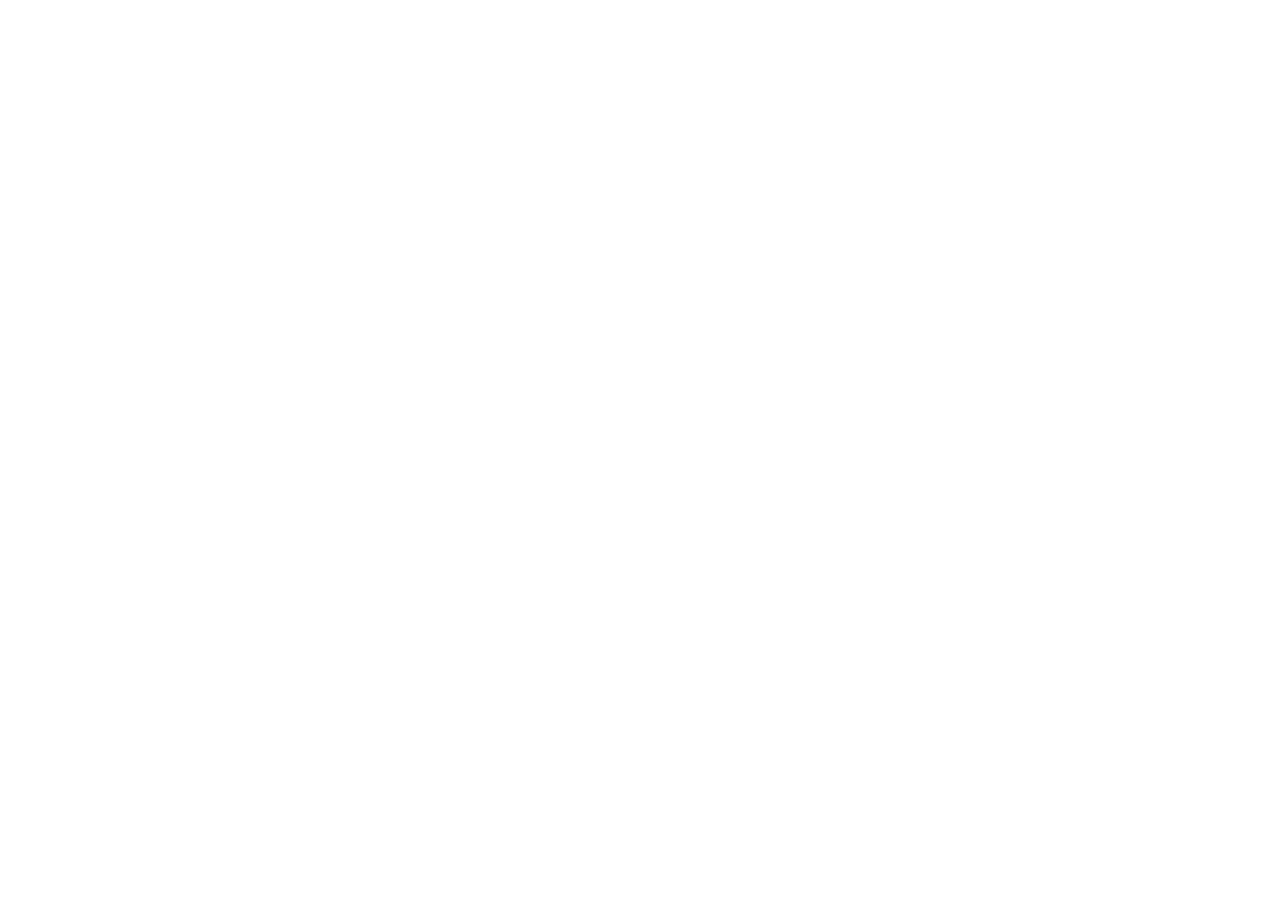
==== account.html @ 679d1d30 "common header check" ====
<!DOCTYPE html>
<html lang="ru">
<head>
    <meta charset="UTF-8">
    <meta name="keywords" content="Southern Wind; Perfume">
    <meta name="description" content="Southern Wind account page">
    <link href="css/styles.css" rel="stylesheet">
    <title>Account • Southern Wind</title>
    <script src="scripts/selectNavBarItem.js"></script>
    <script
            src="https://code.jquery.com/jquery-3.3.1.js"
            integrity="sha256-2Kok7MbOyxpgUVvAk/HJ2jigOSYS2auK4Pfzbm7uH60="
            crossorigin="anonymous">
    </script>
    <script>
        $(function () {
            $("#header").load("header.html");
            $("#footer").load("footer.html");
        });
    </script>
</head>
<body class="body">
<div id="header"></div>
<main class="main">

</main>
<div id="footer"></div>
</body>
</html>
---- css/styles.css ----
:root {
    --border-len: 4px;

    --light-box-color: #f9eade;
    --light-border-color: #daccc2;

    --red-strip-color: #bf5050;
    --white-strip-color: #f1edd7;
}

.body {
    padding: 0;
    margin: 0;
    font-weight: 400;
    font-family: "Helvetica", sans-serif;
    background: rgb(190, 169, 155);
    background: linear-gradient(90deg, rgba(190, 169, 155, 1) 0%, rgba(249, 234, 222, 1) 50%, rgba(190, 169, 155, 1) 100%);
}

.nav-bar {
    display: flex;
    align-items: center;
    justify-content: center;
}

.nav-bar__logo {
    display: inline-flex;
    box-sizing: border-box;
}

.nav-bar__logo-image {
    display: inline-block;
    float: left;
    width: auto;
}

.nav-bar__bookmark {
    display: none;
}

@media screen and (min-width: 1000px) {
    .nav-bar__bookmark {
        display: inline-flex;
        box-sizing: border-box;
        position: fixed;
        left: 92%;
    }
}

.nav-bar__logo-image {
    display: inline-block;
    width: auto;
}

.nav-bar__logo-title {
    display: none;
}

@media screen and (min-width: 800px) {
    .nav-bar__logo-title {
        display: inline-block;
        padding-left: 8px;
        font-size: 24px;
        font-weight: 700;
        line-height: 100px;
    }
}

.nav-bar__list {
    display: flex;
}

.nav-bar__item {
    margin-left: 12px;
    text-transform: uppercase;
    letter-spacing: 0.2em;
    list-style: none;
}

@media screen and (min-width: 700px) {
    .nav-bar__item {
        margin-left: 32px;
    }
}

.nav-bar__item-text{
    text-decoration: none;
    color: black;
}

.nav-bar__item-text__active{
    text-decoration: underline;
}

.main {
    width: 100%;
}

@media screen and (min-width: 1000px) {
    .main {
        width: 85%;
    }
}

@media screen and (min-width: 1400px) {
    .main {
        width: 75%;
        padding: 0 7%;
    }
}

.main div {
    margin: 0.5cm 0.75cm;
    border-radius: 10px;
}

.footer {
    position: relative;
    padding: 0.75cm 1cm;
    margin: 0;
    background: var(--light-box-color);
    border-top: var(--border-len) solid var(--light-border-color);
}

.footer strong {
    font-size: 18px;
    letter-spacing: 0.075em;
}
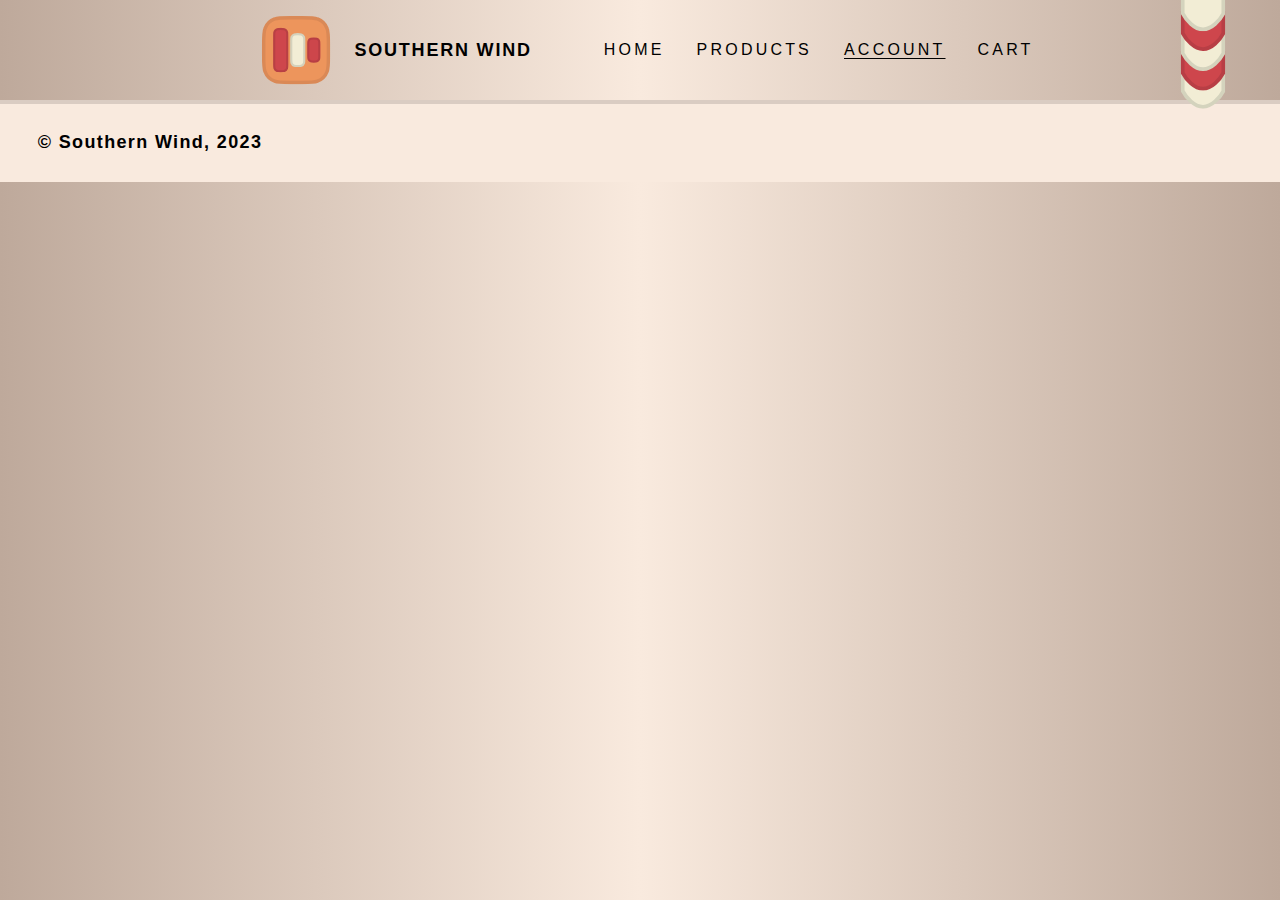
==== commit 8eb6a34d: "remove common header; change some styles" ====
--- a/account.html
+++ b/account.html
@@ -7,23 +7,42 @@
     <link href="css/styles.css" rel="stylesheet">
     <title>Account • Southern Wind</title>
     <script src="scripts/selectNavBarItem.js"></script>
-    <script
-            src="https://code.jquery.com/jquery-3.3.1.js"
-            integrity="sha256-2Kok7MbOyxpgUVvAk/HJ2jigOSYS2auK4Pfzbm7uH60="
-            crossorigin="anonymous">
-    </script>
-    <script>
-        $(function () {
-            $("#header").load("header.html");
-            $("#footer").load("footer.html");
-        });
-    </script>
 </head>
 <body class="body">
-<div id="header"></div>
+<header class="header">
+    <nav class="nav-bar">
+        <div class="nav-bar__logo">
+            <a>
+                <img src="img/logo-2-1.svg" class="nav-bar__logo-image" alt="Logo">
+                <div class="nav-bar__logo-title">Southern Wind</div>
+            </a>
+        </div>
+        <ul class="nav-bar__list">
+            <li class="nav-bar__item">
+                <a class="nav-bar__item-text" href="index.html">Home</a>
+            </li>
+            <li class="nav-bar__item">
+                <a class="nav-bar__item-text" href="products.html">Products</a>
+            </li>
+            <li class="nav-bar__item">
+                <a class="nav-bar__item-text" href="account.html">Account</a>
+            </li>
+            <li class="nav-bar__item">
+                <a class="nav-bar__item-text" href="cart.html">Cart</a>
+            </li>
+        </ul>
+        <div class="nav-bar__bookmark">
+            <img src="img/bookmark-5-1.svg" class="nav-bar__bookmark-image" alt="bookmark">
+        </div>
+    </nav>
+</header>
 <main class="main">
 
 </main>
-<div id="footer"></div>
+<footer class="footer">
+    <section>
+        <strong>© Southern Wind, 2023</strong>
+    </section>
+</footer>
 </body>
 </html>--- a/css/styles.css
+++ b/css/styles.css
@@ -36,6 +36,7 @@
 
 .nav-bar__bookmark {
     display: none;
+    z-index: 3;
 }
 
 @media screen and (min-width: 1000px) {
@@ -60,9 +61,11 @@
     .nav-bar__logo-title {
         display: inline-block;
         padding-left: 8px;
-        font-size: 24px;
+        line-height: 100px;
+        text-transform: uppercase;
+        letter-spacing: 0.1em;
+        font-size: 18px;
         font-weight: 700;
-        line-height: 100px;
     }
 }
 
@@ -90,6 +93,8 @@
 
 .nav-bar__item-text__active{
     text-decoration: underline;
+    text-decoration-skip-ink: none;
+    text-underline-offset: 0.2em;
 }
 
 .main {
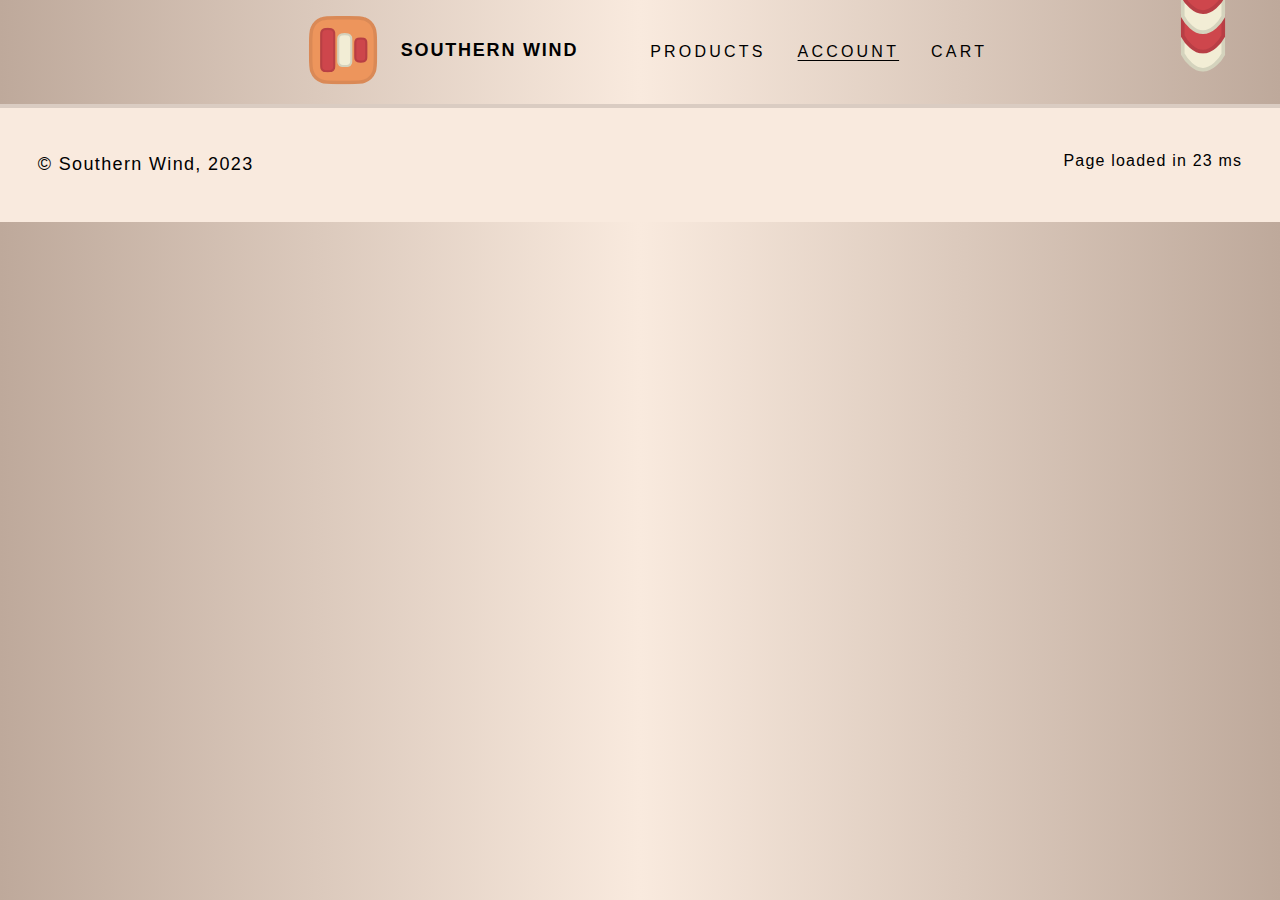
==== commit 34d44588: "add extra scripts" ====
--- a/account.html
+++ b/account.html
@@ -6,32 +6,27 @@
     <meta name="description" content="Southern Wind account page">
     <link href="css/styles.css" rel="stylesheet">
     <title>Account • Southern Wind</title>
-    <script src="scripts/selectNavBarItem.js"></script>
+
+    <script src="scripts/selectNavBarButton.js"></script>
+    <script src="scripts/hoverNavBarButton.js"></script>
+    <script src="scripts/showLoadingTime.js"></script>
+    <script src="scripts/scrollToTop.js"></script>
 </head>
 <body class="body">
 <header class="header">
     <nav class="nav-bar">
-        <div class="nav-bar__logo">
-            <a>
+        <a class="nav-bar__logo-button" href="index.html">
+            <div class="nav-bar__logo">
                 <img src="img/logo-2-1.svg" class="nav-bar__logo-image" alt="Logo">
                 <div class="nav-bar__logo-title">Southern Wind</div>
-            </a>
-        </div>
+            </div>
+        </a>
         <ul class="nav-bar__list">
-            <li class="nav-bar__item">
-                <a class="nav-bar__item-text" href="index.html">Home</a>
-            </li>
-            <li class="nav-bar__item">
-                <a class="nav-bar__item-text" href="products.html">Products</a>
-            </li>
-            <li class="nav-bar__item">
-                <a class="nav-bar__item-text" href="account.html">Account</a>
-            </li>
-            <li class="nav-bar__item">
-                <a class="nav-bar__item-text" href="cart.html">Cart</a>
-            </li>
+            <li><a class="nav-bar__button" href="products.html">Products</a></li>
+            <li><a class="nav-bar__button" href="account.html">Account</a></li>
+            <li><a class="nav-bar__button" href="cart.html">Cart</a></li>
         </ul>
-        <div class="nav-bar__bookmark">
+        <div id="bookmark" class="nav-bar__bookmark" onclick="scrollToTop()">
             <img src="img/bookmark-5-1.svg" class="nav-bar__bookmark-image" alt="bookmark">
         </div>
     </nav>
@@ -40,9 +35,8 @@
 
 </main>
 <footer class="footer">
-    <section>
-        <strong>© Southern Wind, 2023</strong>
-    </section>
+    <p class="footer__copyright">© Southern Wind, 2023</p>
+    <p id="loadingTime" class="footer__loading-time">Page loaded</p>
 </footer>
 </body>
 </html>--- a/css/styles.css
+++ b/css/styles.css
@@ -23,6 +23,11 @@
     justify-content: center;
 }
 
+.nav-bar__logo-button {
+    text-decoration: none;
+    color: black;
+}
+
 .nav-bar__logo {
     display: inline-flex;
     box-sizing: border-box;
@@ -31,25 +36,6 @@
 .nav-bar__logo-image {
     display: inline-block;
     float: left;
-    width: auto;
-}
-
-.nav-bar__bookmark {
-    display: none;
-    z-index: 3;
-}
-
-@media screen and (min-width: 1000px) {
-    .nav-bar__bookmark {
-        display: inline-flex;
-        box-sizing: border-box;
-        position: fixed;
-        left: 92%;
-    }
-}
-
-.nav-bar__logo-image {
-    display: inline-block;
     width: auto;
 }
 
@@ -73,7 +59,7 @@
     display: flex;
 }
 
-.nav-bar__item {
+.nav-bar__list li {
     margin-left: 12px;
     text-transform: uppercase;
     letter-spacing: 0.2em;
@@ -81,20 +67,36 @@
 }
 
 @media screen and (min-width: 700px) {
-    .nav-bar__item {
+    .nav-bar__list li {
         margin-left: 32px;
     }
 }
 
-.nav-bar__item-text{
+.nav-bar__button {
     text-decoration: none;
     color: black;
 }
 
-.nav-bar__item-text__active{
+.nav-bar__button__active {
     text-decoration: underline;
     text-decoration-skip-ink: none;
     text-underline-offset: 0.2em;
+}
+
+.nav-bar__bookmark {
+    display: none;
+    z-index: 3;
+    margin-top: -75px;
+    transition: top 0.5s ease;
+}
+
+@media screen and (min-width: 1000px) {
+    .nav-bar__bookmark {
+        display: inline-block;
+        box-sizing: border-box;
+        position: fixed;
+        left: 92%;
+    }
 }
 
 .main {
@@ -120,6 +122,8 @@
 }
 
 .footer {
+    display: flex;
+    align-content: space-between;
     position: relative;
     padding: 0.75cm 1cm;
     margin: 0;
@@ -127,7 +131,19 @@
     border-top: var(--border-len) solid var(--light-border-color);
 }
 
-.footer strong {
+.footer__copyright {
+    width: 100%;
+    float: left;
+    text-align: left;
     font-size: 18px;
+    font-weight: 500;
     letter-spacing: 0.075em;
-}+}
+
+.footer__loading-time {
+    width: 100%;
+    float: right;
+    text-align: right;
+    letter-spacing: 0.075em;
+}
+
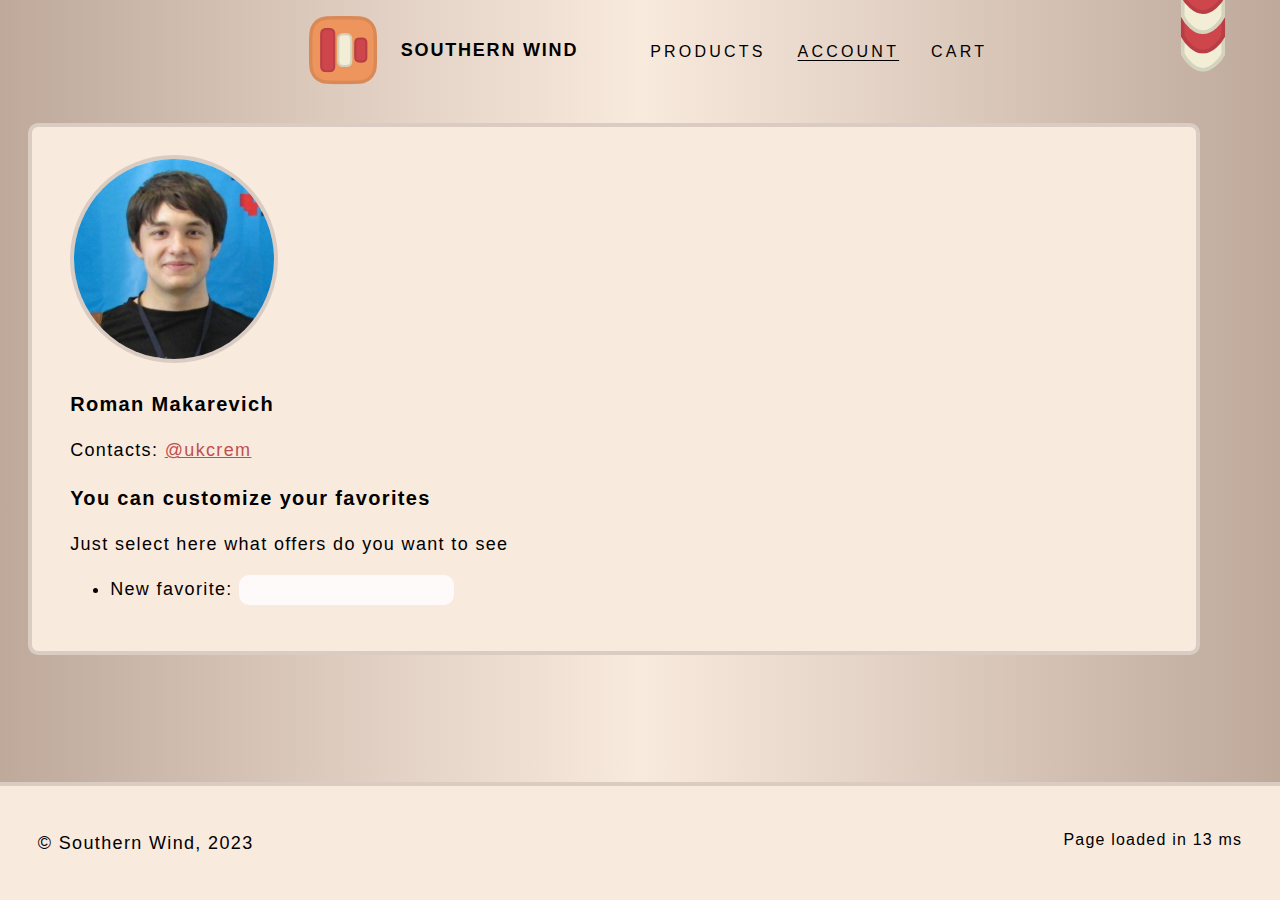
==== commit c92af35e: "add lab-5" ====
--- a/account.html
+++ b/account.html
@@ -5,12 +5,15 @@
     <meta name="keywords" content="Southern Wind; Perfume">
     <meta name="description" content="Southern Wind account page">
     <link href="css/styles.css" rel="stylesheet">
+    <link href="css/account-styles.css" rel="stylesheet">
     <title>Account • Southern Wind</title>
 
     <script src="scripts/selectNavBarButton.js"></script>
     <script src="scripts/hoverNavBarButton.js"></script>
     <script src="scripts/showLoadingTime.js"></script>
     <script src="scripts/scrollToTop.js"></script>
+
+    <script src="scripts/addNewFavorite.js"></script>
 </head>
 <body class="body">
 <header class="header">
@@ -32,7 +35,27 @@
     </nav>
 </header>
 <main class="main">
-
+    <div id="accountCard" class="card">
+        <span class="card__avatar">
+            <img src="img/avatar.jpg" alt="Avatar">
+        </span>
+        <section>
+            <h3>Roman Makarevich</h3>
+            <p>Contacts: <a href="https://t.me/ukcrem">@ukcrem</a></p>
+        </section>
+        <section>
+            <h3>You can customize your favorites</h3>
+            <p>Just select here what offers do you want to see</p>
+            <ul id="favoritesList" class="favorites">
+                <li>
+                    <form onsubmit="event.preventDefault(); addNewFavorite();">
+                        <label for="newFavoriteTag">New favorite: </label>
+                        <input id="newFavoriteTag" type="text" required>
+                    </form>
+                </li>
+            </ul>
+        </section>
+    </div>
 </main>
 <footer class="footer">
     <p class="footer__copyright">© Southern Wind, 2023</p>
--- a/css/styles.css
+++ b/css/styles.css
@@ -9,8 +9,11 @@
 }
 
 .body {
+    display: flex;
+    flex-direction: column;
     padding: 0;
     margin: 0;
+    min-height: 100vh;
     font-weight: 400;
     font-family: "Helvetica", sans-serif;
     background: rgb(190, 169, 155);
@@ -33,7 +36,7 @@
     box-sizing: border-box;
 }
 
-.nav-bar__logo-image {
+.nav-bar__logo img {
     display: inline-block;
     float: left;
     width: auto;
@@ -117,8 +120,26 @@
 }
 
 .main div {
+    width: 100%;
     margin: 0.5cm 0.75cm;
     border-radius: 10px;
+}
+
+.card {
+    background: var(--light-box-color);
+    border: var(--border-len) solid var(--light-border-color);
+    padding: 0.75cm 1cm;
+    font-size: 18px;
+    line-height: 1.4;
+    letter-spacing: 0.075em;
+}
+
+.card ul li{
+    margin-bottom: 4px;
+}
+
+.card h3 {
+    font-size: 20px;
 }
 
 .footer {
@@ -126,7 +147,7 @@
     align-content: space-between;
     position: relative;
     padding: 0.75cm 1cm;
-    margin: 0;
+    margin-top: auto;
     background: var(--light-box-color);
     border-top: var(--border-len) solid var(--light-border-color);
 }
--- a/css/account-styles.css
+++ b/css/account-styles.css
@@ -0,0 +1,43 @@
+.card__avatar {
+    display: inline-block;
+    border-radius: 50%;
+    overflow: hidden;
+    width: 200px;
+    height: 200px;
+    border: var(--border-len) solid var(--light-border-color);
+}
+
+.card__avatar img {
+    width: 100%;
+    height: 100%;
+    object-fit: cover;
+}
+
+.card a{
+    color: var(--red-strip-color);
+}
+
+.favorites input{
+    border: none;
+    border-radius: 10px;
+    padding: 6px 4px;
+    background-color: snow;
+    font-size: 16px;
+}
+
+.favorites input:hover{
+    opacity: .75;
+}
+
+.favorites button{
+    border: none;
+    border-radius: 10px;
+    padding: 6px 4px;
+    margin-left: 7px;
+    background-color: snow;
+    font-size: 16px;
+}
+
+.favorites button:hover{
+    opacity: .75;
+}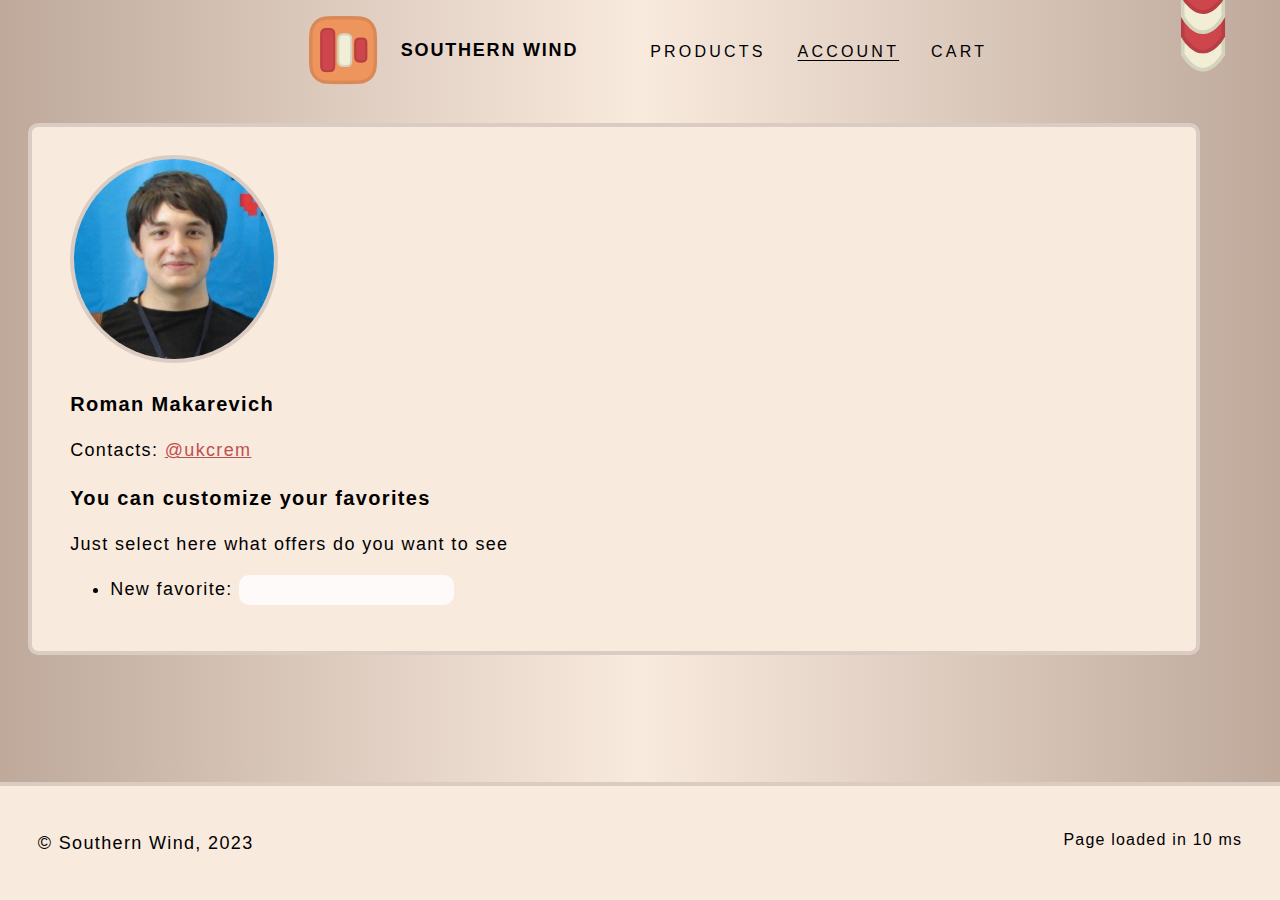
==== commit b83997db: "remove scrollToTop.js" ====
--- a/account.html
+++ b/account.html
@@ -11,7 +11,6 @@
     <script src="scripts/selectNavBarButton.js"></script>
     <script src="scripts/hoverNavBarButton.js"></script>
     <script src="scripts/showLoadingTime.js"></script>
-    <script src="scripts/scrollToTop.js"></script>
 
     <script src="scripts/addNewFavorite.js"></script>
 </head>
@@ -29,7 +28,7 @@
             <li><a class="nav-bar__button" href="account.html">Account</a></li>
             <li><a class="nav-bar__button" href="cart.html">Cart</a></li>
         </ul>
-        <div id="bookmark" class="nav-bar__bookmark" onclick="scrollToTop()">
+        <div id="bookmark" class="nav-bar__bookmark">
             <img src="img/bookmark-5-1.svg" class="nav-bar__bookmark-image" alt="bookmark">
         </div>
     </nav>
--- a/css/styles.css
+++ b/css/styles.css
@@ -106,9 +106,18 @@
     width: 100%;
 }
 
+.main div {
+    margin: 0.5cm 0.75cm;
+    border-radius: 10px;
+}
+
 @media screen and (min-width: 1000px) {
     .main {
         width: 85%;
+    }
+
+    .main div {
+        width: 100%;
     }
 }
 
@@ -117,12 +126,6 @@
         width: 75%;
         padding: 0 7%;
     }
-}
-
-.main div {
-    width: 100%;
-    margin: 0.5cm 0.75cm;
-    border-radius: 10px;
 }
 
 .card {
@@ -134,7 +137,7 @@
     letter-spacing: 0.075em;
 }
 
-.card ul li{
+.card ul li {
     margin-bottom: 4px;
 }
 
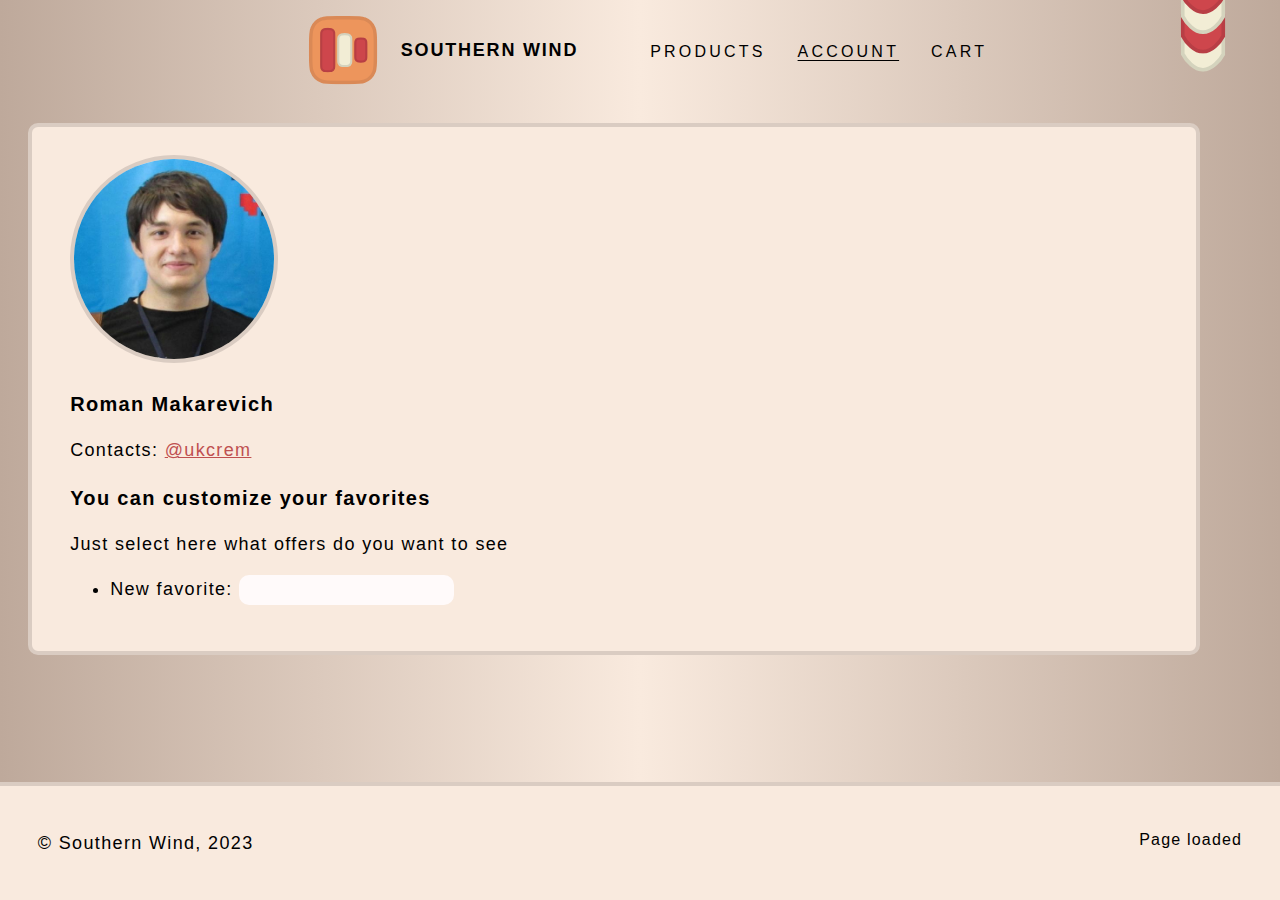
==== commit b4145432: "add error handling" ====
--- a/account.html
+++ b/account.html
@@ -58,7 +58,7 @@
 </main>
 <footer class="footer">
     <p class="footer__copyright">© Southern Wind, 2023</p>
-    <p id="loadingTime" class="footer__loading-time">Page loaded</p>
+    <p id="loadingTime" class="footer__service-message">Page loaded</p>
 </footer>
 </body>
 </html>--- a/css/styles.css
+++ b/css/styles.css
@@ -103,6 +103,7 @@
 }
 
 .main {
+    flex-grow: 1;
     width: 100%;
 }
 
@@ -148,9 +149,7 @@
 .footer {
     display: flex;
     align-content: space-between;
-    position: relative;
     padding: 0.75cm 1cm;
-    margin-top: auto;
     background: var(--light-box-color);
     border-top: var(--border-len) solid var(--light-border-color);
 }
@@ -164,7 +163,7 @@
     letter-spacing: 0.075em;
 }
 
-.footer__loading-time {
+.footer__service-message {
     width: 100%;
     float: right;
     text-align: right;
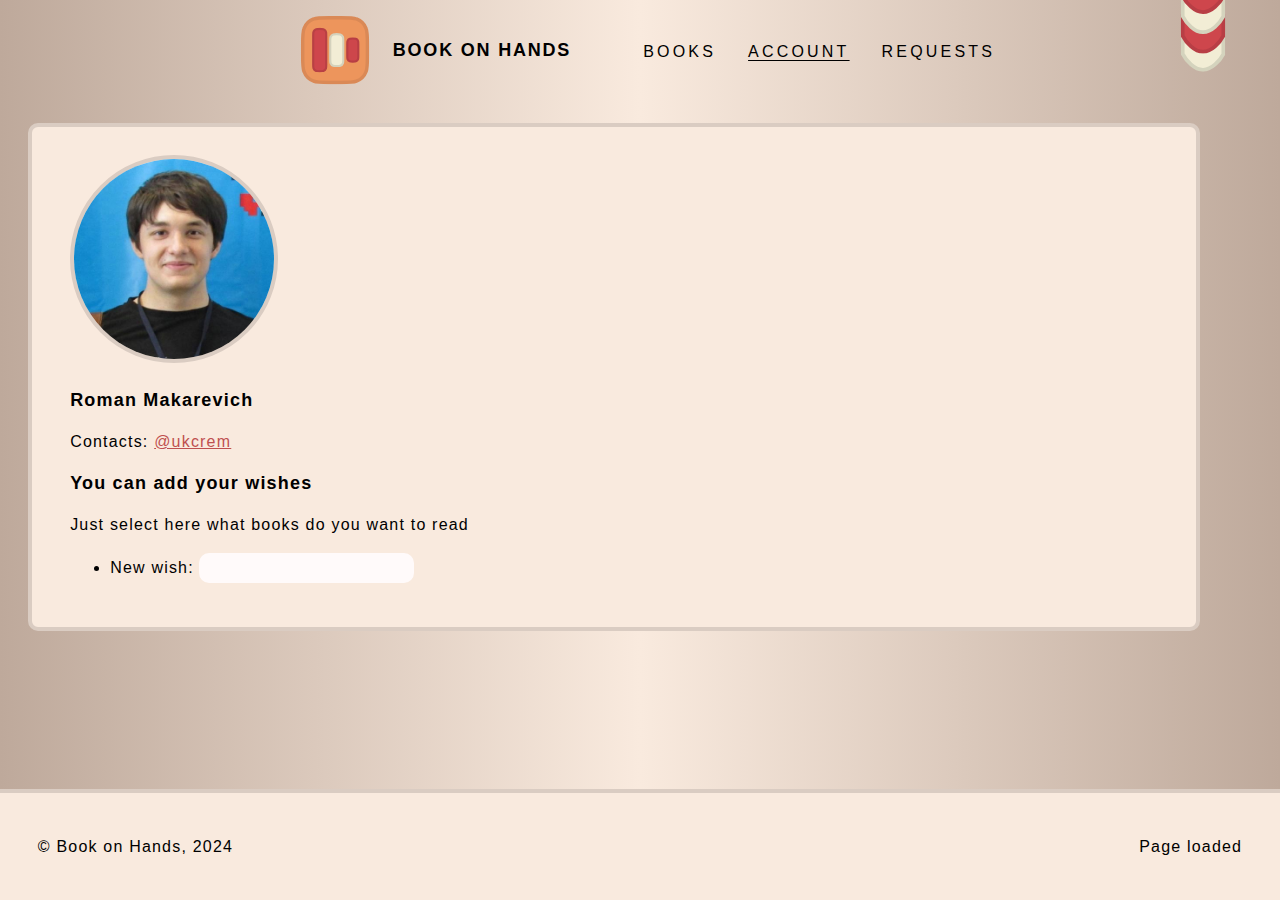
==== commit 2af283c7: "adapt for english" ====
--- a/account.html
+++ b/account.html
@@ -1,12 +1,12 @@
 <!DOCTYPE html>
-<html lang="ru">
+<html lang="en">
 <head>
     <meta charset="UTF-8">
-    <meta name="keywords" content="Southern Wind; Perfume">
-    <meta name="description" content="Southern Wind account page">
+    <meta name="keywords" content="Book on Hands">
+    <meta name="description" content="Book on Hands account page">
     <link href="css/styles.css" rel="stylesheet">
     <link href="css/account-styles.css" rel="stylesheet">
-    <title>Account • Southern Wind</title>
+    <title>Account • Book on Hands</title>
 
     <script src="scripts/selectNavBarButton.js"></script>
     <script src="scripts/hoverNavBarButton.js"></script>
@@ -20,13 +20,13 @@
         <a class="nav-bar__logo-button" href="index.html">
             <div class="nav-bar__logo">
                 <img src="img/logo-2-1.svg" class="nav-bar__logo-image" alt="Logo">
-                <div class="nav-bar__logo-title">Southern Wind</div>
+                <div class="nav-bar__logo-title">Book on Hands</div>
             </div>
         </a>
         <ul class="nav-bar__list">
-            <li><a class="nav-bar__button" href="products.html">Products</a></li>
+            <li><a class="nav-bar__button" href="products.html">Books</a></li>
             <li><a class="nav-bar__button" href="account.html">Account</a></li>
-            <li><a class="nav-bar__button" href="cart.html">Cart</a></li>
+            <li><a class="nav-bar__button" href="cart.html">Requests</a></li>
         </ul>
         <div id="bookmark" class="nav-bar__bookmark">
             <img src="img/bookmark-5-1.svg" class="nav-bar__bookmark-image" alt="bookmark">
@@ -43,12 +43,12 @@
             <p>Contacts: <a href="https://t.me/ukcrem">@ukcrem</a></p>
         </section>
         <section>
-            <h3>You can customize your favorites</h3>
-            <p>Just select here what offers do you want to see</p>
+            <h3>You can add your wishes</h3>
+            <p>Just select here what books do you want to read</p>
             <ul id="favoritesList" class="favorites">
                 <li>
                     <form onsubmit="event.preventDefault(); addNewFavorite();">
-                        <label for="newFavoriteTag">New favorite: </label>
+                        <label for="newFavoriteTag">New wish: </label>
                         <input id="newFavoriteTag" type="text" required>
                     </form>
                 </li>
@@ -57,7 +57,7 @@
     </div>
 </main>
 <footer class="footer">
-    <p class="footer__copyright">© Southern Wind, 2023</p>
+    <p class="footer__copyright">© Book on Hands, 2024</p>
     <p id="loadingTime" class="footer__service-message">Page loaded</p>
 </footer>
 </body>
--- a/css/styles.css
+++ b/css/styles.css
@@ -133,7 +133,7 @@
     background: var(--light-box-color);
     border: var(--border-len) solid var(--light-border-color);
     padding: 0.75cm 1cm;
-    font-size: 18px;
+    font-size: 16px;
     line-height: 1.4;
     letter-spacing: 0.075em;
 }
@@ -143,7 +143,7 @@
 }
 
 .card h3 {
-    font-size: 20px;
+    font-size: 18px;
 }
 
 .footer {
@@ -158,7 +158,7 @@
     width: 100%;
     float: left;
     text-align: left;
-    font-size: 18px;
+    font-size: 16px;
     font-weight: 500;
     letter-spacing: 0.075em;
 }
